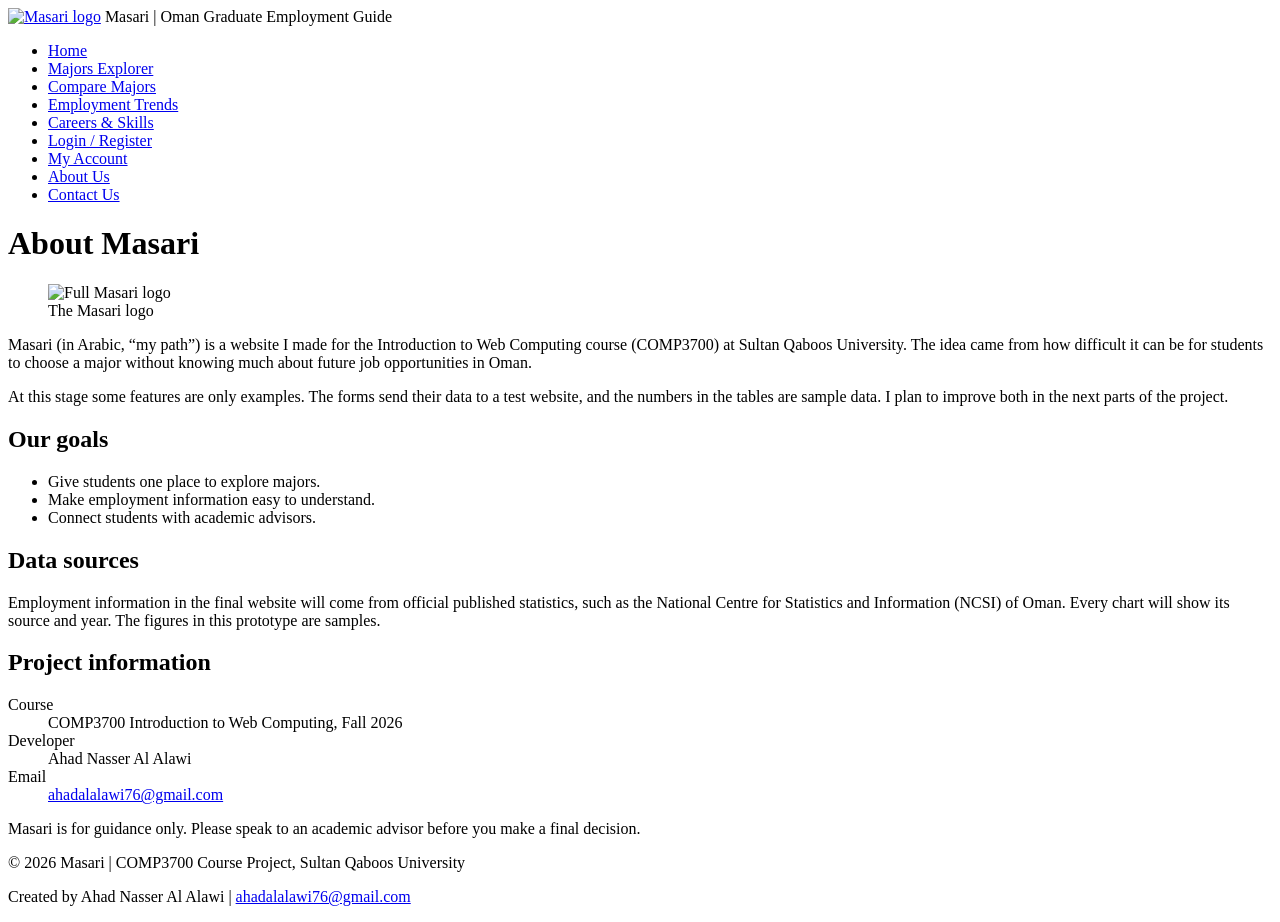
==== about.html @ 2c3cf33b "Rewrite home and about text" ====
<!DOCTYPE html>
<html lang="en">
<head>
  <meta charset="utf-8">
  <meta name="viewport" content="width=device-width, initial-scale=1">
  <title>About Us | Masari</title>
  <!-- external css -->
  <link rel="stylesheet" href="css/style.css">
</head>
<body>
  <header id="site-header">
    <div class="container">
      <a href="index.html"><img id="logo" src="images/logo.png" alt="Masari logo" width="120" height="120"></a>
      <span id="site-title">Masari | Oman Graduate Employment Guide</span>
      <nav>
      <ul>
        <li><a href="index.html">Home</a></li>
        <li><a href="majors.html">Majors Explorer</a></li>
        <li><a href="compare.html">Compare Majors</a></li>
        <li><a href="trends.html">Employment Trends</a></li>
        <li><a href="careers.html">Careers &amp; Skills</a></li>
        <li><a href="register.html">Login / Register</a></li>
        <li><a href="account.html">My Account</a></li>
        <li><a href="about.html" class="current">About Us</a></li>
        <li><a href="contact.html">Contact Us</a></li>
      </ul>
      </nav>
    </div>
  </header>
  <main>
    <div class="container">

      <h1>About Masari</h1>
      <figure><img src="images/logo-full.png" alt="Full Masari logo" width="200" height="243"><figcaption>The Masari logo</figcaption></figure>
      <p class="intro">Masari (in Arabic, &ldquo;my path&rdquo;) is a website I made for the Introduction to Web Computing course (COMP3700) at Sultan Qaboos University. The idea came from how difficult it can be for students to choose a major without knowing much about future job opportunities in Oman.</p>
      <p>At this stage some features are only examples. The forms send their data to a test website, and the numbers in the tables are sample data. I plan to improve both in the next parts of the project.</p>
      <h2>Our goals</h2>
      <ul>
        <li>Give students one place to explore majors.</li>
        <li>Make employment information easy to understand.</li>
        <li>Connect students with academic advisors.</li>
      </ul>
      <h2>Data sources</h2>
      <p>Employment information in the final website will come from official published statistics, such as the National Centre for Statistics and Information (NCSI) of Oman. Every chart will show its source and year. The figures in this prototype are samples.</p>
      <h2>Project information</h2>
      <dl>
        <dt>Course</dt><dd>COMP3700 Introduction to Web Computing, Fall 2026</dd>
        <dt>Developer</dt><dd>Ahad Nasser Al Alawi</dd>
        <dt>Email</dt><dd><a href="mailto:ahadalalawi76@gmail.com?subject=Masari%20website">ahadalalawi76@gmail.com</a></dd>
      </dl>
      <p class="clear note">Masari is for guidance only. Please speak to an academic advisor before you make a final decision.</p>
    </div>
  </main>
  <footer id="site-footer">
    <div class="container">
      <p>&copy; 2026 Masari | COMP3700 Course Project, Sultan Qaboos University</p>
      <p>Created by Ahad Nasser Al Alawi | <a href="mailto:ahadalalawi76@gmail.com">ahadalalawi76@gmail.com</a></p>
    </div>
  </footer>
</body>
</html>
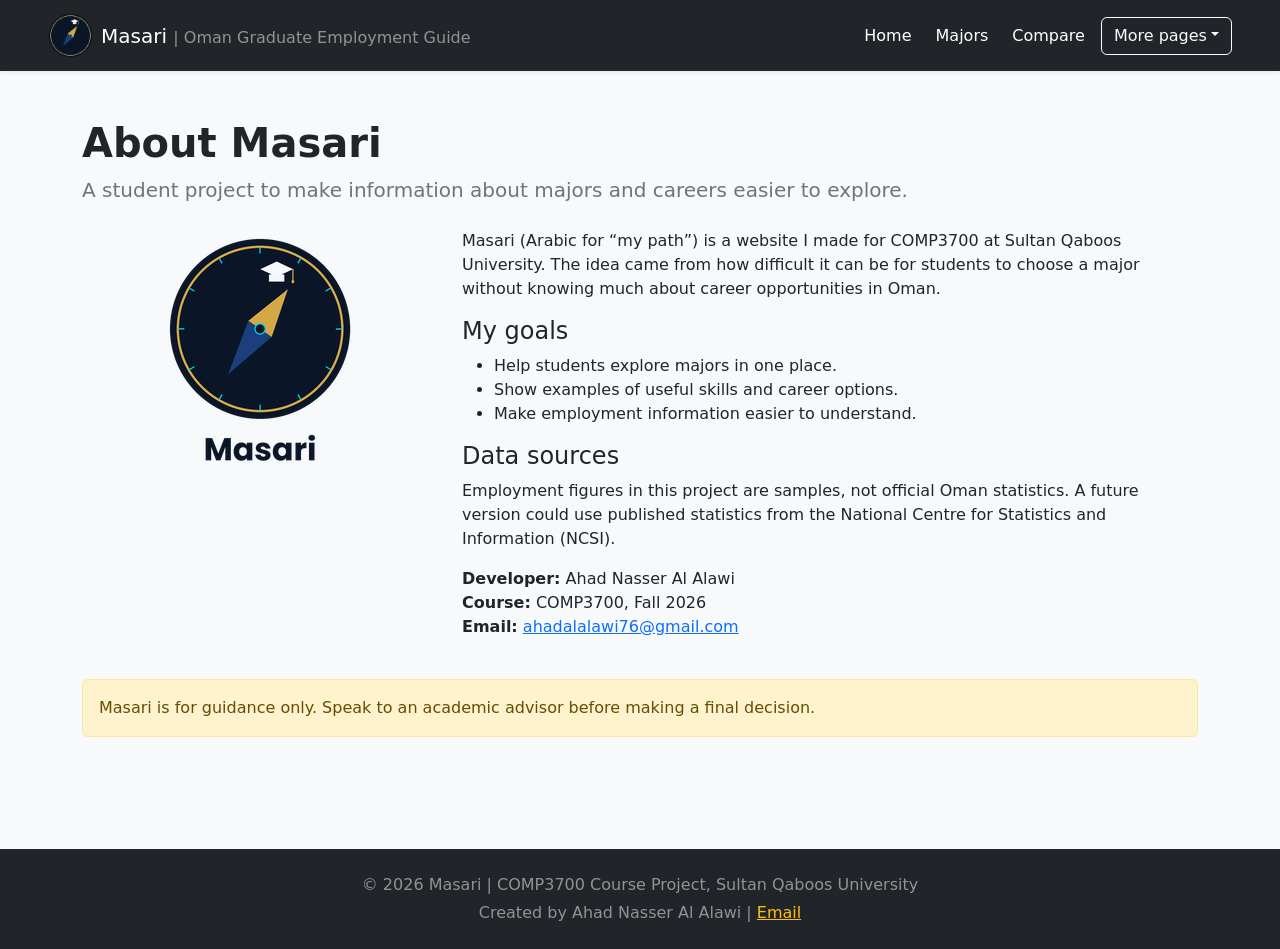
==== commit 0570b0c4: "Add Part III Bootstrap and JavaScript features" ====
--- a/about.html
+++ b/about.html
@@ -1,61 +1,91 @@
-<!DOCTYPE html>
+<!doctype html>
 <html lang="en">
+
 <head>
   <meta charset="utf-8">
   <meta name="viewport" content="width=device-width, initial-scale=1">
   <title>About Us | Masari</title>
-  <!-- external css -->
-  <link rel="stylesheet" href="css/style.css">
+  <!-- bootstrap css -->
+  <link href="https://cdn.jsdelivr.net/npm/bootstrap@5.3.3/dist/css/bootstrap.min.css" rel="stylesheet">
 </head>
-<body>
-  <header id="site-header">
-    <div class="container">
-      <a href="index.html"><img id="logo" src="images/logo.png" alt="Masari logo" width="120" height="120"></a>
-      <span id="site-title">Masari | Oman Graduate Employment Guide</span>
-      <nav>
-      <ul>
-        <li><a href="index.html">Home</a></li>
-        <li><a href="majors.html">Majors Explorer</a></li>
-        <li><a href="compare.html">Compare Majors</a></li>
-        <li><a href="trends.html">Employment Trends</a></li>
-        <li><a href="careers.html">Careers &amp; Skills</a></li>
-        <li><a href="register.html">Login / Register</a></li>
-        <li><a href="account.html">My Account</a></li>
-        <li><a href="about.html" class="current">About Us</a></li>
-        <li><a href="contact.html">Contact Us</a></li>
-      </ul>
-      </nav>
-    </div>
+
+<body class="bg-light d-flex flex-column min-vh-100">
+  <header>
+    <nav class="navbar navbar-expand-lg navbar-dark bg-dark shadow-sm" aria-label="Main navigation">
+      <div class="container-fluid px-3 px-lg-5">
+        <a href="index.html" class="navbar-brand d-flex align-items-center gap-2"><img src="images/logo.png" width="45"
+            height="45" alt="Masari compass logo"><span>Masari <small class="d-none d-xl-inline text-white-50 fs-6">|
+              Oman Graduate Employment Guide</small></span></a>
+        <button class="navbar-toggler" type="button" data-bs-toggle="collapse" data-bs-target="#mainMenu"
+          aria-controls="mainMenu" aria-expanded="false" aria-label="Toggle navigation"><span
+            class="navbar-toggler-icon"></span></button>
+        <div class="collapse navbar-collapse" id="mainMenu">
+          <ul class="navbar-nav ms-auto align-items-lg-center gap-lg-2">
+            <li class="nav-item"><a class="nav-link text-white" href="index.html">Home</a></li>
+            <li class="nav-item"><a class="nav-link text-white" href="majors.html">Majors</a></li>
+            <li class="nav-item"><a class="nav-link text-white" href="compare.html">Compare</a></li>
+            <li class="nav-item dropdown"><button class="btn btn-outline-light dropdown-toggle"
+                data-bs-toggle="dropdown" aria-expanded="false" type="button">More pages</button>
+              <ul class="dropdown-menu dropdown-menu-end">
+                <li><a class="dropdown-item " href="trends.html">Trends</a></li>
+                <li><a class="dropdown-item " href="careers.html">Careers & Skills</a></li>
+                <li><a class="dropdown-item " href="questionnaire.html">Feedback</a></li>
+                <li><a class="dropdown-item " href="calculator.html">Calculator</a></li>
+                <li><a class="dropdown-item " href="funpage.html">Fun Game</a></li>
+                <li><a class="dropdown-item " href="register.html">Login / Register</a></li>
+                <li><a class="dropdown-item " href="account.html">My Account</a></li>
+                <li><a class="dropdown-item active" href="about.html">About</a></li>
+                <li><a class="dropdown-item " href="contact.html">Contact</a></li>
+              </ul>
+            </li>
+          </ul>
+        </div>
+      </div>
+    </nav>
   </header>
-  <main>
-    <div class="container">
-
-      <h1>About Masari</h1>
-      <figure><img src="images/logo-full.png" alt="Full Masari logo" width="200" height="243"><figcaption>The Masari logo</figcaption></figure>
-      <p class="intro">Masari (in Arabic, &ldquo;my path&rdquo;) is a website I made for the Introduction to Web Computing course (COMP3700) at Sultan Qaboos University. The idea came from how difficult it can be for students to choose a major without knowing much about future job opportunities in Oman.</p>
-      <p>At this stage some features are only examples. The forms send their data to a test website, and the numbers in the tables are sample data. I plan to improve both in the next parts of the project.</p>
-      <h2>Our goals</h2>
-      <ul>
-        <li>Give students one place to explore majors.</li>
-        <li>Make employment information easy to understand.</li>
-        <li>Connect students with academic advisors.</li>
-      </ul>
-      <h2>Data sources</h2>
-      <p>Employment information in the final website will come from official published statistics, such as the National Centre for Statistics and Information (NCSI) of Oman. Every chart will show its source and year. The figures in this prototype are samples.</p>
-      <h2>Project information</h2>
-      <dl>
-        <dt>Course</dt><dd>COMP3700 Introduction to Web Computing, Fall 2026</dd>
-        <dt>Developer</dt><dd>Ahad Nasser Al Alawi</dd>
-        <dt>Email</dt><dd><a href="mailto:ahadalalawi76@gmail.com?subject=Masari%20website">ahadalalawi76@gmail.com</a></dd>
-      </dl>
-      <p class="clear note">Masari is for guidance only. Please speak to an academic advisor before you make a final decision.</p>
+  <main class="flex-grow-1">
+    <div class="container py-4 py-md-5">
+      <div class="mb-4">
+        <h1 class="display-6 fw-bold">About Masari</h1>
+        <p class="lead text-secondary">A student project to make information about majors and careers easier to explore.
+        </p>
+      </div>
+      <div class="row g-4 align-items-start mb-4">
+        <div class="col-md-4 text-center"><img class="img-fluid" src="images/logo-full.png"
+            alt="Masari full compass logo"></div>
+        <div class="col-md-8">
+          <p>Masari (Arabic for “my path”) is a website I made for COMP3700 at Sultan Qaboos University. The idea came
+            from how difficult it can be for students to choose a major without knowing much about career opportunities
+            in Oman.</p>
+          <h2 class="h4">My goals</h2>
+          <ul>
+            <li>Help students explore majors in one place.</li>
+            <li>Show examples of useful skills and career options.</li>
+            <li>Make employment information easier to understand.</li>
+          </ul>
+          <h2 class="h4">Data sources</h2>
+          <p>Employment figures in this project are samples, not official Oman statistics. A future version could use
+            published statistics from the National Centre for Statistics and Information (NCSI).</p>
+          <p><strong>Developer:</strong> Ahad Nasser Al Alawi<br><strong>Course:</strong> COMP3700, Fall
+            2026<br><strong>Email:</strong> <a
+              href="mailto:ahadalalawi76@gmail.com?subject=Masari%20website">ahadalalawi76@gmail.com</a></p>
+        </div>
+      </div>
+      <div class="alert alert-warning" role="note">Masari is for guidance only. Speak to an academic advisor before
+        making a final decision.</div>
     </div>
   </main>
-  <footer id="site-footer">
+  <footer class="bg-dark text-white-50 text-center py-4 mt-5">
     <div class="container">
-      <p>&copy; 2026 Masari | COMP3700 Course Project, Sultan Qaboos University</p>
-      <p>Created by Ahad Nasser Al Alawi | <a href="mailto:ahadalalawi76@gmail.com">ahadalalawi76@gmail.com</a></p>
+      <p class="mb-1">&copy; 2026 Masari | COMP3700 Course Project, Sultan Qaboos University</p>
+      <p class="mb-0">Created by Ahad Nasser Al Alawi | <a class="link-warning"
+          href="mailto:ahadalalawi76@gmail.com">Email</a></p>
     </div>
   </footer>
+  <!-- bootstrap js -->
+  <script src="https://cdn.jsdelivr.net/npm/bootstrap@5.3.3/dist/js/bootstrap.bundle.min.js"></script>
+  <script src="js/common.js"></script>
+
 </body>
-</html>
+
+</html>
